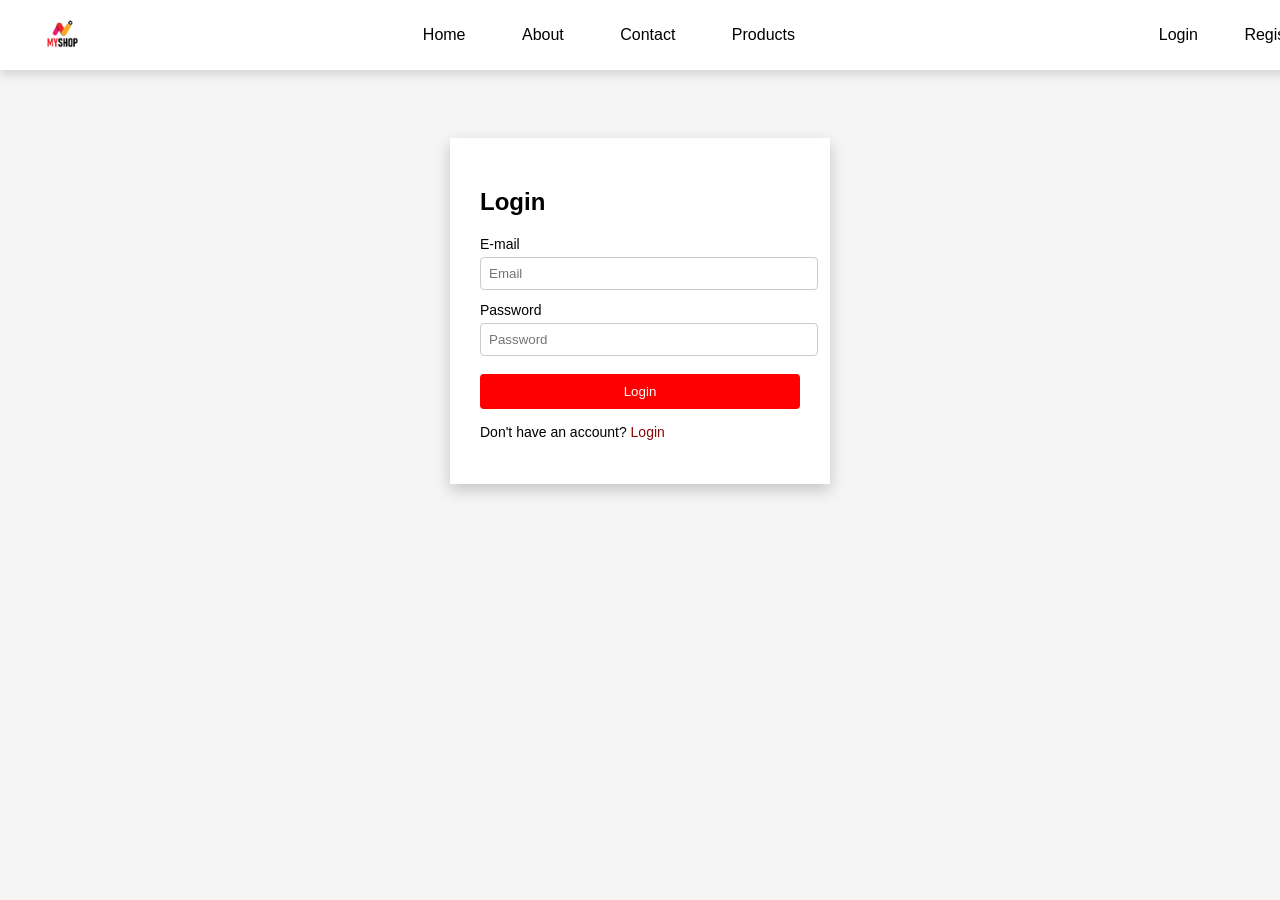
==== login.html @ 18af59e7 "position issue fixed" ====
<!DOCTYPE html>
<html lang="en">
<head>
    <meta charset="UTF-8">
    <meta name="viewport" content="width=device-width, initial-scale=1.0">
    <title>Register</title>
    <link rel="stylesheet" href="style.css">
     <link rel="stylesheet" href="register.css" >
</head>

<body>
     <div class="navbar">
        <div class="logo">
           <img src="images/image.png" alt="logo"/>
        </div>

       
        <div class="menu">
            <a href="index.html">Home</a>
            <a href="about.html">About</a>
            <a href="contact.html">Contact</a>
             <a href="products.html">Products</a>
        </div>

      
        <div class="auth">
            <a href="login.html">Login</a>
            <a href="register.html">Register</a>
        </div>

    </div>


    <div class="container">
        <h2>Login</h2>
       
        <form>
            
             <label>E-mail</label>
            <input type="email" placeholder="Email" required>
            <label>Password</label>
            <input type="password" placeholder="Password" required>
            <button type="submit">Login</button>
        </form>

        <p>Don't have an account? <a href="register.html">Login</a></p>
    </div>

</body>
</html>
---- style.css ----
.navbar{
    width:100%;
    height:70px;
    background:#fff;
    display:flex;
    align-items:center;
    justify-content:space-between;
    padding:0 40px;
    box-shadow:0 4px 10px rgba(0,0,0,.15);
    position:fixed;
    top:0;
    left:0;
    z-index:1000;
}
.logo img{ height:45px; } 
.menu a{ margin:0 10px; padding:8px 16px; color:#000; text-decoration:none; transition:.3s; } 
.menu a:hover{ background:red; color:#fff; border-radius:4px; }
 .auth a{ margin-left:10px; padding:8px 16px; border:none; color:#000; text-decoration:none; transition:.3s; } 
 .auth a:hover{ background:rgb(113, 4, 4); color:#fff; }
---- register.css ----
body{
    font-family: Arial, sans-serif;
    background:#f5f5f5;
    padding-top:90px;
}

.container{
    width:320px;
    padding:30px;
    background:#fff;
    box-shadow:0 6px 15px rgba(0,0,0,.2);
    margin:40px auto;
}

.form_box h2{
    margin-bottom:20px;
     justify-content: center;
     align-items: center;
}

label{
    display:block;
    text-align:left;
    margin-top:12px;
    font-size:14px;
}

input{
    width:100%;
    padding:8px;
    margin-top:5px;
    border:1px solid #ccc;
    border-radius:4px;
}

button{
    width:100%;
    margin-top:18px;
    padding:10px;
    background:red;
    color:#fff;
    border:none;
    border-radius:4px;
    cursor:pointer;
}

button:hover{
    background:darkred;
}

p{
    margin-top:15px;
    font-size:14px;
}

a{
    color:rgb(137, 8, 8);
    text-decoration:none;
}
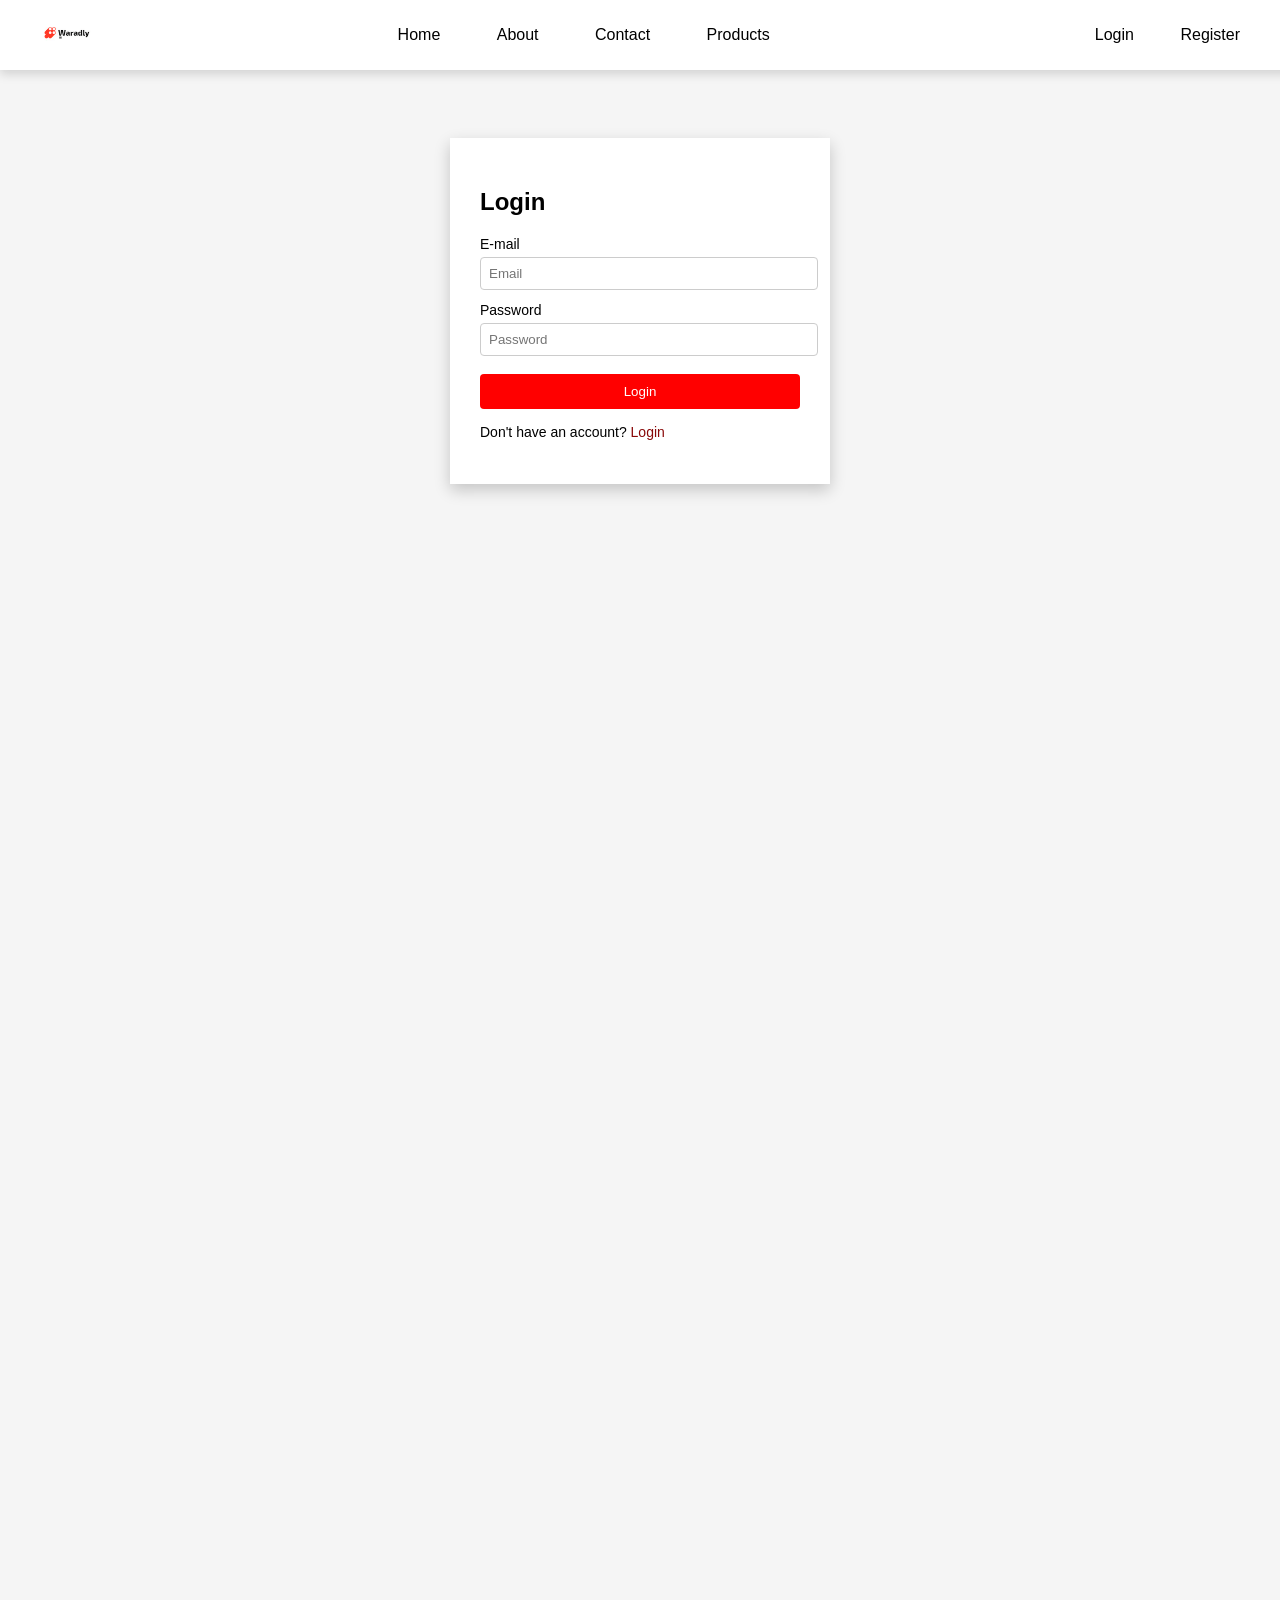
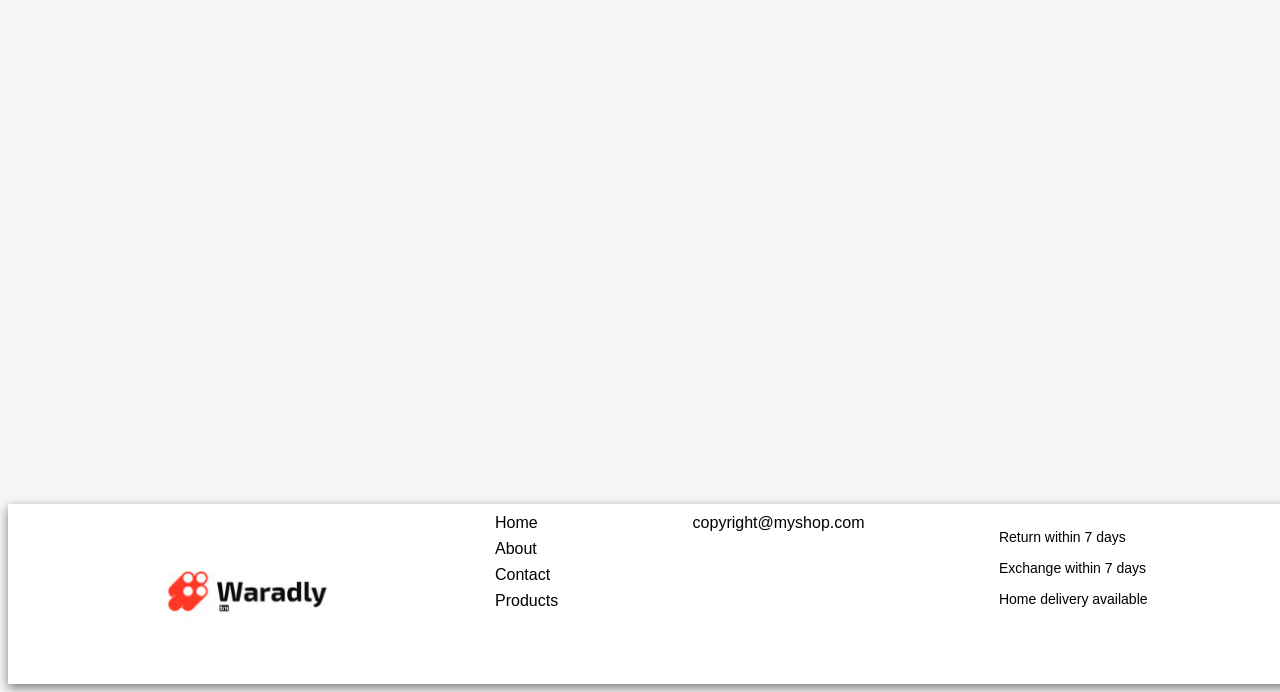
==== commit f173849c: "design added" ====
--- a/login.html
+++ b/login.html
@@ -45,6 +45,28 @@
 
         <p>Don't have an account? <a href="register.html">Login</a></p>
     </div>
+<div class="footer">
 
+           <img src="images/image.png" alt="logo"/>
+    
+        <div class="footer_links">
+            <a href="index.html">Home</a>
+            <a href="about.html">About</a>
+            <a href="contact.html">Contact</a>
+            <a href="products.html">Products</a>
+        </div>
+      
+    
+      <div id="copyright">
+        copyright@myshop.com
+      </div>
+        <div class="policies">
+  <p>Return within 7 days</p>
+   <p>Exchange within 7 days</p>
+    <p>Home delivery available</p>
+
+           
+    </div>
+    </div>
 </body>
 </html>
--- a/style.css
+++ b/style.css
@@ -1,5 +1,5 @@
 .navbar{
-    width:100%;
+    width:95%;
     height:70px;
     background:#fff;
     display:flex;
@@ -12,8 +12,61 @@
     left:0;
     z-index:1000;
 }
-.logo img{ height:45px; } 
-.menu a{ margin:0 10px; padding:8px 16px; color:#000; text-decoration:none; transition:.3s; } 
-.menu a:hover{ background:red; color:#fff; border-radius:4px; }
+.logo img{
+     height:45px; 
+    } 
+.menu a{ 
+    margin:0 10px; 
+     padding:8px 16px; 
+     color:#000;
+      text-decoration:none; 
+      transition:.3s; 
+    } 
+.menu a:hover{ background:red;
+     color:#fff;
+      border-radius:4px; 
+    }
  .auth a{ margin-left:10px; padding:8px 16px; border:none; color:#000; text-decoration:none; transition:.3s; } 
- .auth a:hover{ background:rgb(113, 4, 4); color:#fff; }+ .auth a:hover{ background:rgb(113, 4, 4); color:#fff; }
+ .footer{
+    height:fit-content;
+    width:100%;
+    border: 2px solid none;
+    position:relative;
+    margin-top:180vh;
+    display:flex;
+    flex-wrap: wrap;
+    padding:10px;
+    background-color: white;
+    justify-content: space-evenly;
+    box-shadow:0 4px 10px rgba(0,0,0,.5);
+    bottom:0;
+ }
+ .footer img {
+  height: 100%;
+  max-height: 160px;
+  width: auto;
+  object-fit: contain;
+  border-radius: 50%;
+}
+ .footer_links{
+    display: flex;
+    flex-direction: column;
+    gap:8px;
+    
+ }
+ .footer_links a{
+  text-decoration: none;
+  color:black;
+ }
+.container_collection{
+  position:absolute;
+  display: flex;
+  margin:20%;
+  top:5%;
+  align-items: center;
+  justify-content: center;
+  height: 80vh;
+  background-color: azure;
+}
+
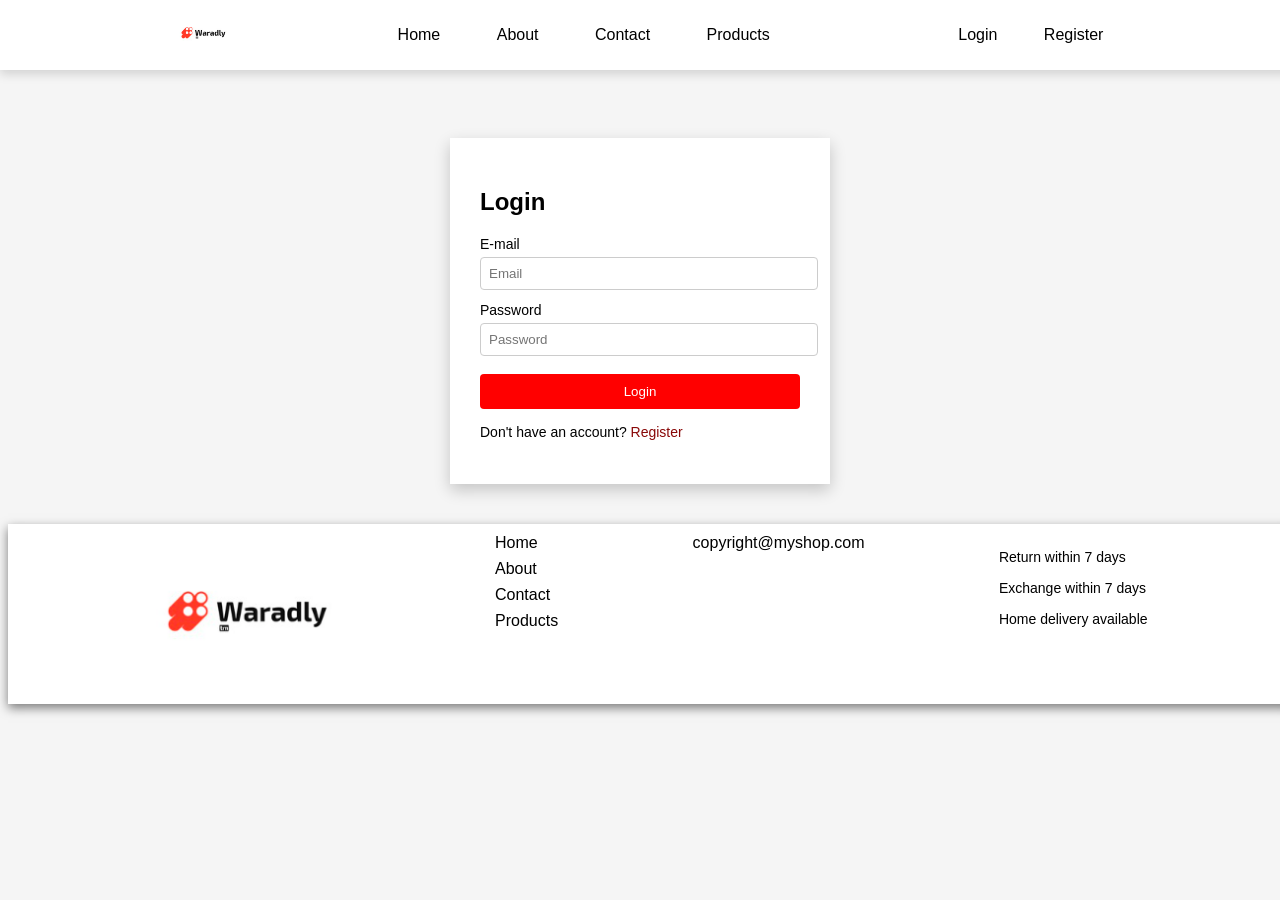
==== commit ea98fa8e: "footerpage added" ====
--- a/login.html
+++ b/login.html
@@ -43,7 +43,7 @@
             <button type="submit">Login</button>
         </form>
 
-        <p>Don't have an account? <a href="register.html">Login</a></p>
+        <p>Don't have an account? <a href="register.html">Register</a></p>
     </div>
 <div class="footer">
 
--- a/style.css
+++ b/style.css
@@ -4,7 +4,7 @@
     background:#fff;
     display:flex;
     align-items:center;
-    justify-content:space-between;
+    justify-content:space-evenly;
     padding:0 40px;
     box-shadow:0 4px 10px rgba(0,0,0,.15);
     position:fixed;
@@ -33,11 +33,11 @@
     width:100%;
     border: 2px solid none;
     position:relative;
-    margin-top:180vh;
+    margin-top: 1;
     display:flex;
     flex-wrap: wrap;
     padding:10px;
-    background-color: white;
+    background-color:white;
     justify-content: space-evenly;
     box-shadow:0 4px 10px rgba(0,0,0,.5);
     bottom:0;
@@ -60,13 +60,32 @@
   color:black;
  }
 .container_collection{
+  width:100%;
   position:absolute;
-  display: flex;
-  margin:20%;
+  display:inline-flex ;
   top:5%;
   align-items: center;
   justify-content: center;
   height: 80vh;
   background-color: azure;
+ 
 }
+.arrow_left{
+  height: 150px;
+  cursor: pointer;
+}
+.arrow_right{
+  height: 150px;
+  cursor: pointer;
+}
+.frame {
+  width:80vh;
+  height:60vh;
 
+  overflow:hidden
+}
+.slider{
+  display :flex;
+  gap:20px;
+
+}
